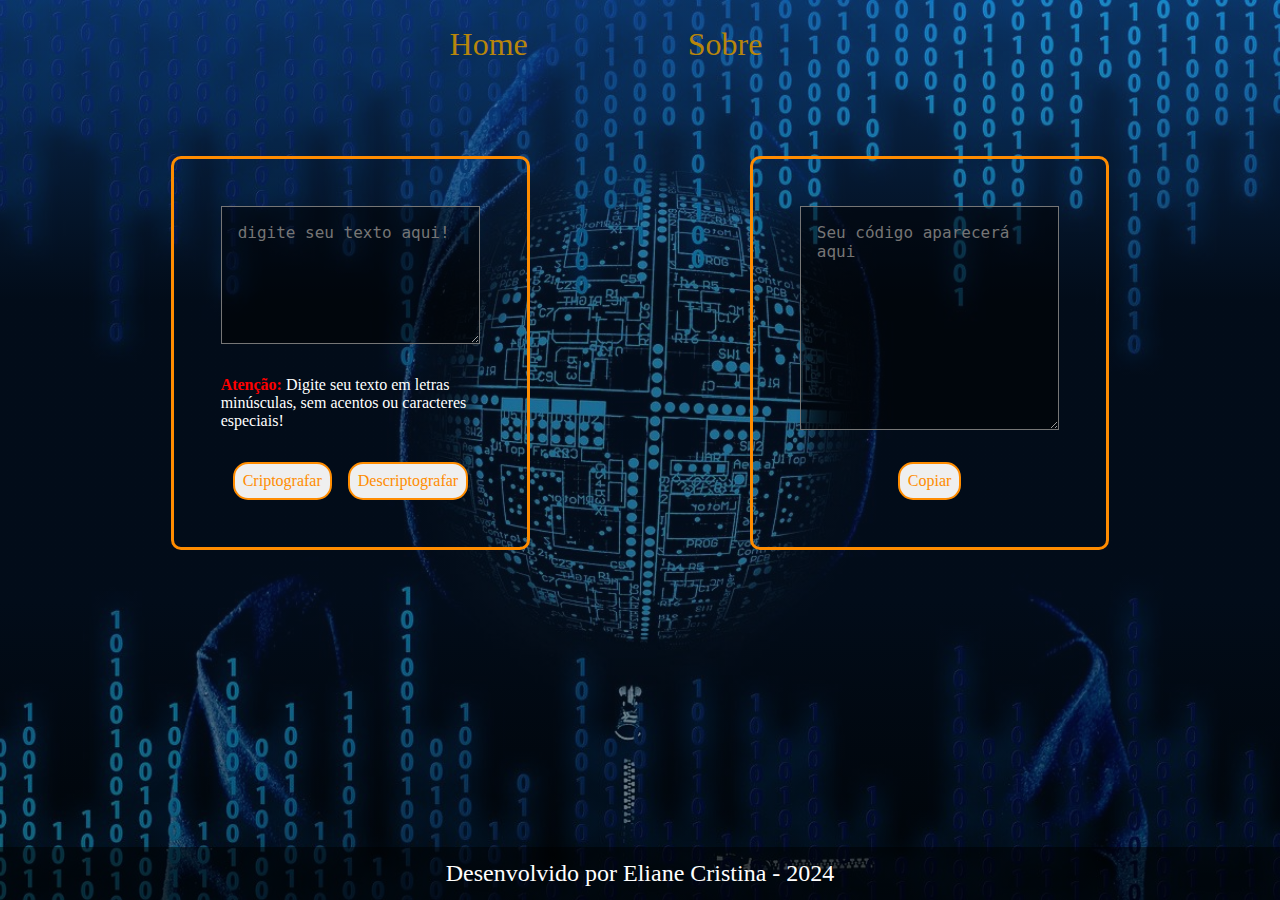
==== index.html @ c0927f1b "Criptografia" ====
<!DOCTYPE html>
<html lang="pt-br">
<head>
    <meta charset="UTF-8">
    <meta name="viewport" content="width=device-width, initial-scale=1.0">
    <link rel="stylesheet" href="./style/style.css">
    <title>Challenge T6 ONE</title>
</head>
<body>
    
    <header class="cabecalho">

        <nav class="cabecalho__menu">

            <a class="cabecalho__menu__pg" href="index.html">Home</a>
            <a class="cabecalho__menu__pg" href="sobre.html">Sobre</a>

        </nav>

    </header>
    <main>
        <section class="container">
            
            <div class="texto__digite">
                <textarea class="texto__digite__aqui" placeholder="Digite seu texto aqui!" ></textarea>
                <div class="texto__digite__alerta">
                    <P><strong>Atenção:</strong> Digite seu texto em letras minúsculas, sem acentos ou caracteres especiais!</P>
                </div>
            
                <div class="botoes">
                    <button class="botao__um" onclick="criptografar()">Criptografar</button>
                    <button class="botao__dois" onclick="desccriptografar()">Descriptografar</button>
                </div>
            </div>

            <div class="texto__saida">
                <textarea class="texto__traduzido" placeholder="Seu código aparecerá aqui" cols="30" rows="10" readonly></textarea>
            
                <div class="botao">
                    <button class="botao__tres" onclick="copiar()">Copiar</button>
                </div>
            </div>

        </section>
    </main>

    <footer>Desenvolvido por Eliane Cristina - 2024</footer>

   <script src="./javascript/script.js" defer></script>
 
    
</body>
</html>
---- style/style.css ----
*{
    box-sizing: border-box;
    margin: 0;
    padding: 0;
}

body {
    height: 100vh;
    background: linear-gradient(to bottom, rgba(19, 84, 165, 0.5) 0%, rgba(4, 24, 50, 0.5) 33.33%, rgba(4, 24, 50, 0.5) 66.67%, rgba(1, 8, 14, 0.5) 100%), url(../img/security-4700815_1280.jpg);
    background-repeat: no-repeat;
    background-size: cover; /* Ajuste a propriedade para cover para preencher todo o espaço */
    background-position: center;
    display: flex;
    flex-direction: column;
    align-items: center;
    justify-content: flex-start;
}

.cabecalho{
    padding: 2% 30% 0% 32%;
    width: 100%;
    max-width: 1200px;
}

.cabecalho__menu{
    display: flex;
    flex-direction: row;
    gap: 10rem;
}

.cabecalho__menu__pg{
    font-family: 'Times New Roman', Times, serif;
    color: darkgoldenrod;
    text-decoration: none;
    font-size: 2rem;
}

.cabecalho__menu__pg:hover{
    color: darkorange;
}


.container{
    width: 100%;
    max-width: 1200px;
    height: 100%;
    display: flex;
    align-items: flex-start;
    justify-content: space-between;
    padding-top: 10%;
    gap: 2rem;
}

.texto__digite, .texto__saida{
    width: 100%;
    height: 100%;
    display: flex;
    flex-direction: column;
    align-items: center;
    justify-content: space-between;
    border-radius: 10px;
    border: 3px solid darkorange;
    gap: 2rem;
    padding: 5%;
}

.texto__digite{
    margin: 0% 10% 0% 0%;
}

.texto__digite__aqui{
    width: 100%;
    height: 100%;
    font-size: 1rem;
    color: white;
    background-color: rgba(0, 0, 0, 0.486);
    outline: 0;
    padding: 1rem;
    text-transform: lowercase;
}

strong{
    color: red;
}

p{
    color: white;
}

.texto__saida{
    margin: 0% 0% 0% 10%;
    
}

.texto__traduzido{
    width: 100%;
    height: 100%;
    font-size: 1rem;
    color: white;
    background-color: rgba(0, 0, 0, 0.486);
    outline: 0;
    padding: 1rem;
}

.botoes{
    display: flex;
    flex-direction: row;
    justify-content: space-around;
    align-items: center;
    gap: 1rem;
}

.botao__um, .botao__dois, .botao__tres{
    border: 2px solid darkorange;
    border-radius: 15px;
    color: darkorange;
    font-family: 'Times New Roman', Times, serif;
    font-weight: 400;
    font-style: normal;
    font-size: 1rem;
    padding: 0.5rem;
}
.botao__um:hover{
    background-color: brown;
    color: white;
}

.botao__dois:hover{
    background-color: brown;
    color: white;
}

.botao__tres:hover{
    background-color: brown;
    color: white;
}

footer{
    padding: 1%;
    width: 100%;
    background-color: rgba(0, 0, 0, 0.5);
    color: white;
    font-size: 1.5rem;
    text-align: center;
    position: absolute;
    bottom: 0;
}
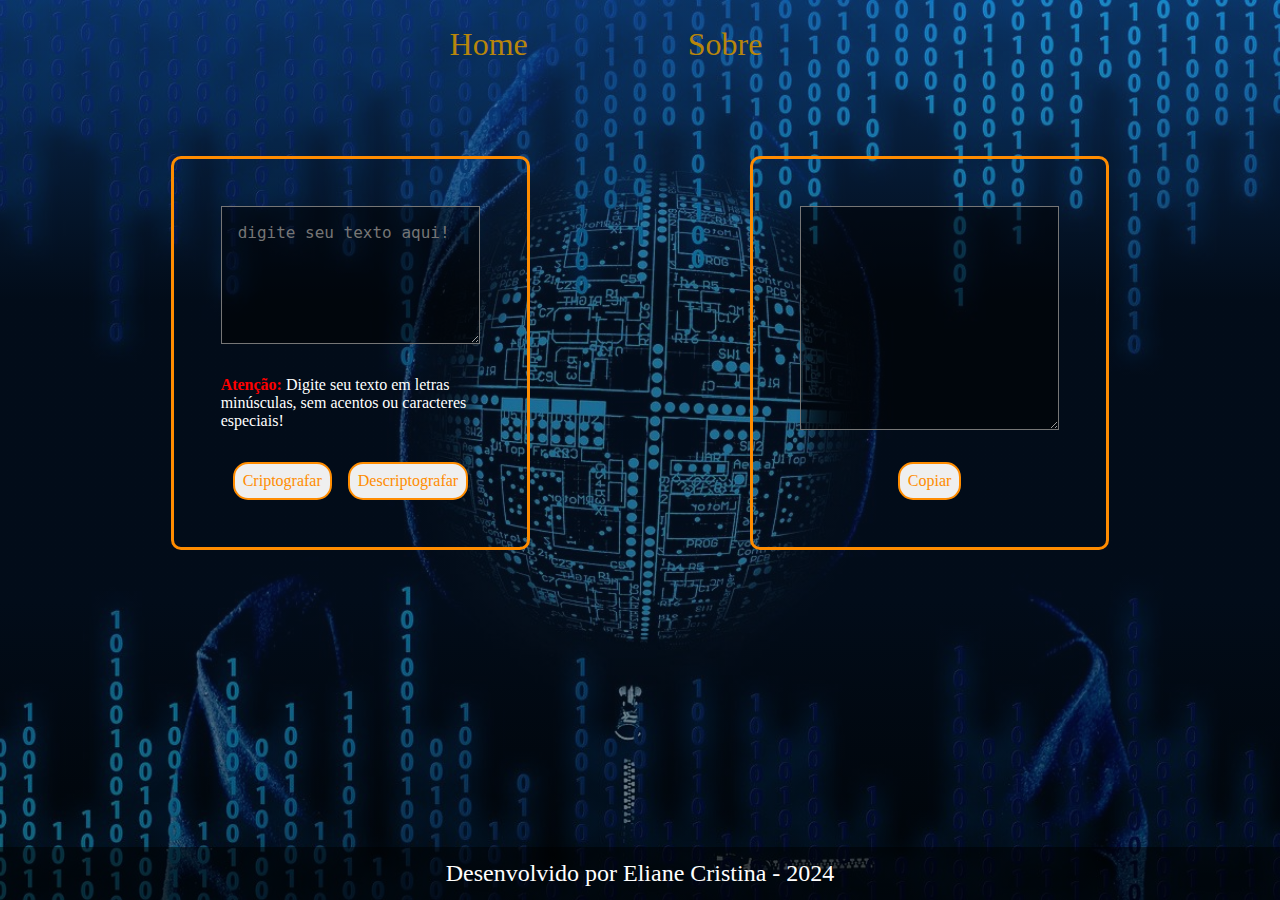
==== commit 72bdbc95: "JS e outras funcionalidades" ====
--- a/index.html
+++ b/index.html
@@ -24,7 +24,8 @@
             <div class="texto__digite">
                 <textarea class="texto__digite__aqui" placeholder="Digite seu texto aqui!" ></textarea>
                 <div class="texto__digite__alerta">
-                    <P><strong>Atenção:</strong> Digite seu texto em letras minúsculas, sem acentos ou caracteres especiais!</P>
+                    <P><strong>Atenção:</strong> Digite seu texto em letras minúsculas, 
+                        sem acentos ou caracteres especiais!</P>
                 </div>
             
                 <div class="botoes">
@@ -34,10 +35,18 @@
             </div>
 
             <div class="texto__saida">
-                <textarea class="texto__traduzido" placeholder="Seu código aparecerá aqui" cols="30" rows="10" readonly></textarea>
+                <textarea class="texto__traduzido" placeholder="Seu código aparecerá aqui" cols="30" rows="10" readonly>
+
+                </textarea>
             
                 <div class="botao">
+
+                    <div id="texto__saida__alerta">
+                        <P>Seu texto foi copiado com sucesso</P>
+                    </div>
+
                     <button class="botao__tres" onclick="copiar()">Copiar</button>
+                    
                 </div>
             </div>
 
--- a/style/style.css
+++ b/style/style.css
@@ -6,9 +6,11 @@
 
 body {
     height: 100vh;
-    background: linear-gradient(to bottom, rgba(19, 84, 165, 0.5) 0%, rgba(4, 24, 50, 0.5) 33.33%, rgba(4, 24, 50, 0.5) 66.67%, rgba(1, 8, 14, 0.5) 100%), url(../img/security-4700815_1280.jpg);
+    background: linear-gradient(to bottom, rgba(19, 84, 165, 0.5) 0%, 
+    rgba(4, 24, 50, 0.5) 33.33%, rgba(4, 24, 50, 0.5) 66.67%, rgba(1, 8, 14, 0.5) 100%), 
+    url(../img/security-4700815_1280.jpg);
     background-repeat: no-repeat;
-    background-size: cover; /* Ajuste a propriedade para cover para preencher todo o espaço */
+    background-size: cover;
     background-position: center;
     display: flex;
     flex-direction: column;
@@ -38,7 +40,6 @@
 .cabecalho__menu__pg:hover{
     color: darkorange;
 }
-
 
 .container{
     width: 100%;
@@ -110,6 +111,20 @@
     gap: 1rem;
 }
 
+.botao{
+    display: flex;
+    flex-direction: column;
+    justify-content: space-around;
+    align-items: center;
+    gap: 1rem;
+}
+
+#texto__saida__alerta{
+    display: none;
+    font-size: 1rem;
+
+}
+
 .botao__um, .botao__dois, .botao__tres{
     border: 2px solid darkorange;
     border-radius: 15px;
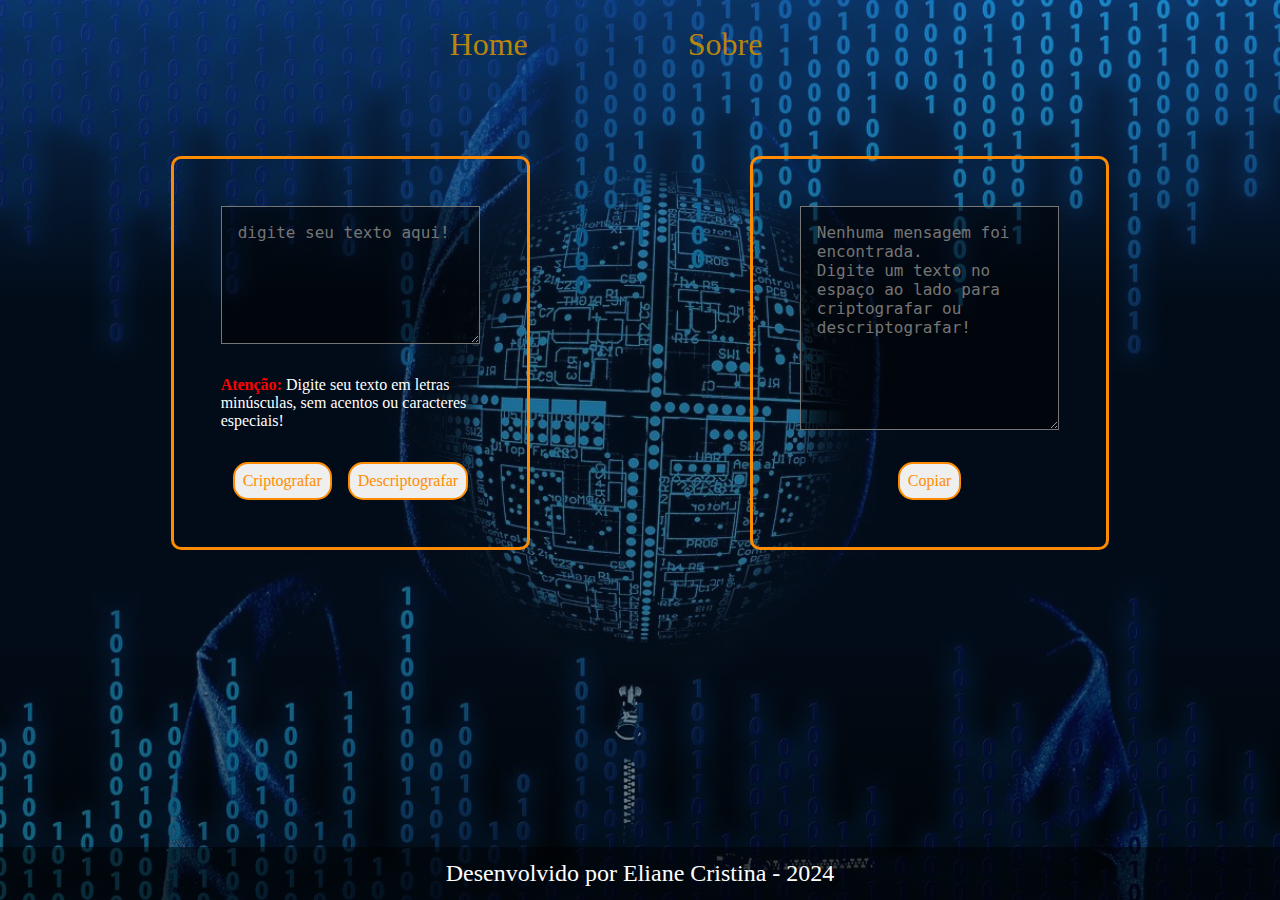
==== commit e527f7ed: "Alterando CSS e HTML" ====
--- a/index.html
+++ b/index.html
@@ -13,43 +13,52 @@
         <nav class="cabecalho__menu">
 
             <a class="cabecalho__menu__pg" href="index.html">Home</a>
+
             <a class="cabecalho__menu__pg" href="sobre.html">Sobre</a>
 
         </nav>
+    </header>
 
-    </header>
     <main>
+
         <section class="container">
             
             <div class="texto__digite">
+
                 <textarea class="texto__digite__aqui" placeholder="Digite seu texto aqui!" ></textarea>
+
                 <div class="texto__digite__alerta">
+
                     <P><strong>Atenção:</strong> Digite seu texto em letras minúsculas, 
                         sem acentos ou caracteres especiais!</P>
+
                 </div>
             
                 <div class="botoes">
+
                     <button class="botao__um" onclick="criptografar()">Criptografar</button>
+
                     <button class="botao__dois" onclick="desccriptografar()">Descriptografar</button>
+
                 </div>
             </div>
 
             <div class="texto__saida">
-                <textarea class="texto__traduzido" placeholder="Seu código aparecerá aqui" cols="30" rows="10" readonly>
 
-                </textarea>
+                <textarea class="texto__traduzido" placeholder="Nenhuma mensagem foi encontrada.&#10;Digite um texto no espaço ao lado para criptografar ou descriptografar!" cols="30" rows="10" readonly></textarea>
             
                 <div class="botao">
 
                     <div id="texto__saida__alerta">
+
                         <P>Seu texto foi copiado com sucesso</P>
+
                     </div>
 
                     <button class="botao__tres" onclick="copiar()">Copiar</button>
                     
                 </div>
             </div>
-
         </section>
     </main>
 
--- a/style/style.css
+++ b/style/style.css
@@ -88,6 +88,37 @@
     color: white;
 }
 
+.botoes{
+    display: flex;
+    flex-direction: row;
+    justify-content: space-around;
+    align-items: center;
+    gap: 1rem;
+}
+
+.botao__um, .botao__dois, .botao__tres{
+    border: 2px solid darkorange;
+    border-radius: 15px;
+    color: darkorange;
+    font-family: 'Times New Roman', Times, serif;
+    font-weight: 400;
+    font-style: normal;
+    font-size: 1rem;
+    padding: 0.5rem;
+}
+
+.botao__um:hover{
+    border: 2px solid white;
+    background-color: darkorange;
+    color: white;
+}
+
+.botao__dois:hover{
+    border: 2px solid white;
+    background-color: darkorange;
+    color: white;
+}
+
 .texto__saida{
     margin: 0% 0% 0% 10%;
     
@@ -99,16 +130,7 @@
     font-size: 1rem;
     color: white;
     background-color: rgba(0, 0, 0, 0.486);
-    outline: 0;
     padding: 1rem;
-}
-
-.botoes{
-    display: flex;
-    flex-direction: row;
-    justify-content: space-around;
-    align-items: center;
-    gap: 1rem;
 }
 
 .botao{
@@ -125,7 +147,7 @@
 
 }
 
-.botao__um, .botao__dois, .botao__tres{
+.botao__tres{
     border: 2px solid darkorange;
     border-radius: 15px;
     color: darkorange;
@@ -135,18 +157,10 @@
     font-size: 1rem;
     padding: 0.5rem;
 }
-.botao__um:hover{
-    background-color: brown;
-    color: white;
-}
-
-.botao__dois:hover{
-    background-color: brown;
-    color: white;
-}
 
 .botao__tres:hover{
-    background-color: brown;
+    border: 2px solid white;
+    background-color: darkorange;
     color: white;
 }
 
